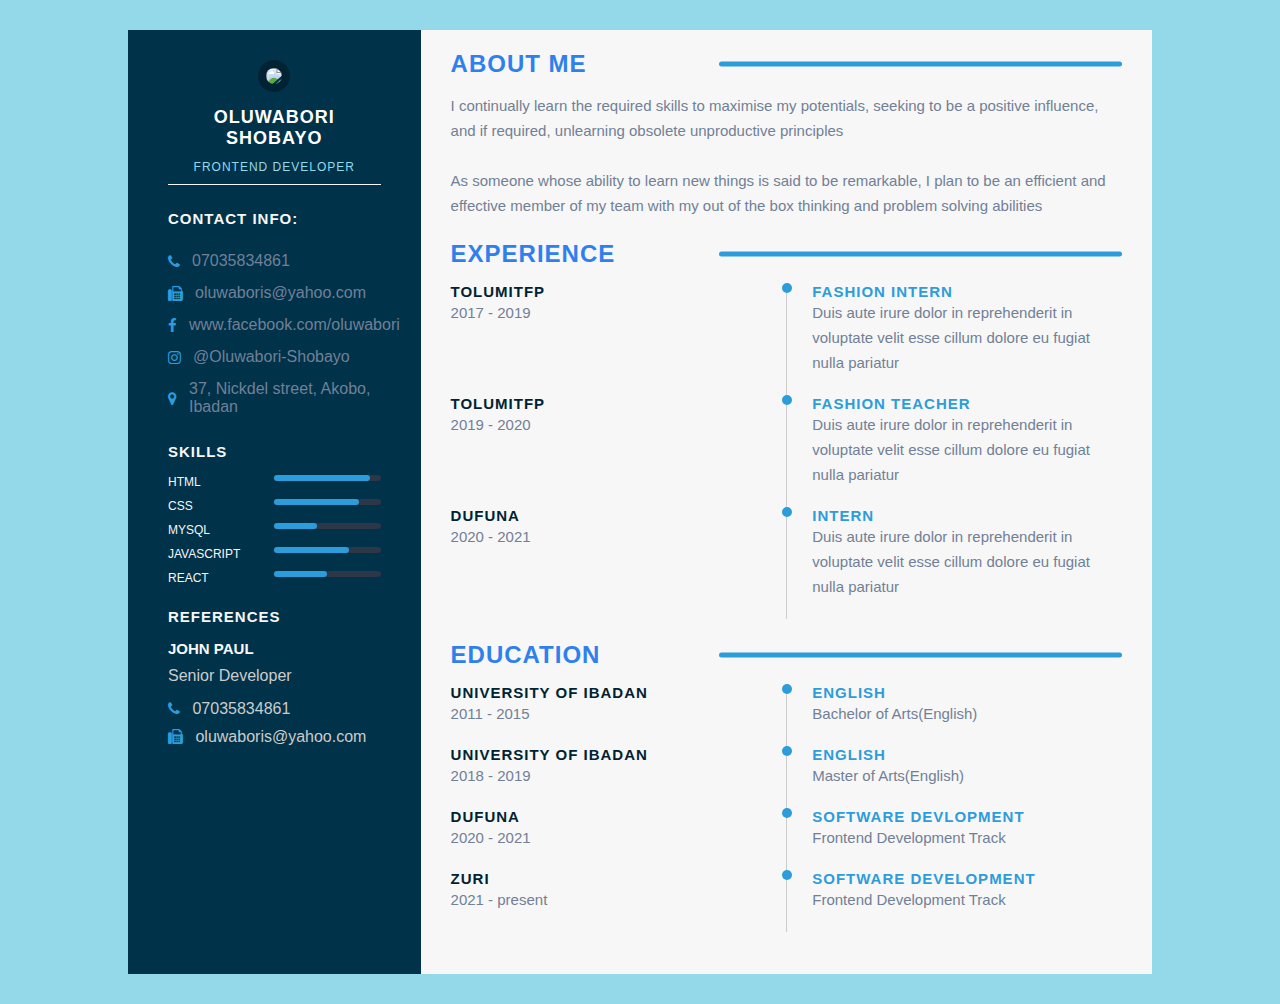
==== index.html @ 69882cad "hello" ====
<!DOCTYPE html>
<html>
<head>
    <meta charset="UTF-8">
    <meta name="viewport" content="width-device-width, initial-scale=1.0">
    <title>Resume</title>
    <link rel="stylesheet" type="text/css" href="resume.css">
    <link href="'https://fonts.googleapis.com/css2?family=Poppins:wght@100;300;400;600&display=swap" rel="stylesheet">
    <link rel="stylesheet" href="https://cdnjs.cloudflare.com/ajax/libs/font-awesome/4.7.0/css/font-awesome.min.css">
</head>
<body>
    <div class="container">
       <section class="left-section">
        <div class="left-content">
            <div class="personal-profile">
                <div class="image">
                    <img src="../zuri/picture.jpeg" id="pix" >
                </div>
                <h2 id="name">Oluwabori Shobayo</h2>
                <p id="role">Frontend Developer</p>
            </div>
            <div class="contact-info">
                <h3>Contact Info:</h3>
                  <ul>
                      <li>
                        <i class="fa fa-phone"></i>
                          07035834861
                      </li>
                      <li>
                        <i class="fa fa-fax" ></i>
                        oluwaboris@yahoo.com
                      </li>
                      <li>
                        <i class="fa fa-facebook" ></i>
                        www.facebook.com/oluwabori
                      </li>
                      <li>
                        <i class="fa fa-instagram"></i>
                        @Oluwabori-Shobayo
                      </li>
                      <li>
                        <i class="fa fa-map-marker"></i>
                        37, Nickdel street, Akobo, Ibadan
                      </li>
                  </ul>
            </div>
            <div class="skills">
                <h3>Skills</h3>
                <ul>
                    <li>
                        <p class="skill-type">HTML</p>
                        <div class="progress-bar">
                            <div class="progress html-progress"></div>
                        </div>
                    </li>
                    <li>
                        <p class="skill-type">CSS</p>
                        <div class="progress-bar">
                            <div class="progress css-progress"></div>
                        </div>
                    </li>
                    <li>
                        <p class="skill-type">mySQL</p>
                        <div class="progress-bar">
                            <div class="progress sql-progress"></div>
                        </div>
                    </li>
                    <li>
                        <p class="skill-type">Javascript</p>
                        <div class="progress-bar">
                            <div class="progress js-progress"></div>
                        </div>
                    </li>
                    <li>
                        <p class="skill-type">React</p>
                        <div class="progress-bar">
                            <div class="progress react-progress"></div>
                        </div>
                    </li>
                </ul>
            </div>
            <div class="references">
                <h3>References</h3>
                <h6>John Paul</h6>
                <p>Senior Developer</p>
                <ul>
                    <li>
                        <i class="fa fa-phone"></i>
                        07035834861
                    </li>
                    <li>
                        <i class="fa fa-fax" ></i>
                        oluwaboris@yahoo.com
                    </li>
                </ul>
            </div>
        </div>
       </section>
       <section class="right-section">
            <div class="main-content">
                <div class="about sect">
                    <h2 class="title">About Me</h2>
                    <p class="para">
                        I continually learn the required skills to maximise my potentials, 
                        seeking to be a positive influence, and if required, 
                        unlearning obsolete unproductive principles <br>
                        <br>
                        As someone whose ability to learn new things is said to be remarkable, 
                        I plan to be an efficient and effective member of my team with 
                        my out of the box thinking and problem solving abilities
                    </p>
             </div>
            <section class="experiences sect">
                <h2 class="title">Experience</h2>
                <div class="timeline">
                    <div class="left-tl-content">
                        <h5 class="tl-title">TolumiTfp</h5>
                        <p class="para">2017 - 2019</p>
                    </div>
                    <div class="right-content">
                        <div class="tl-content">
                            <h5 class="tl-title-2">Fashion Intern</h5>
                            <p class="para">
                                Duis aute irure dolor in reprehenderit in voluptate velit esse cillum 
                                dolore eu fugiat nulla pariatur
                            </p>
                        </div>
                    </div>
                </div>
                <div class="timeline">
                    <div class="left-tl-content">
                        <h5 class="tl-title">TolumiTfp</h5>
                        <p class="para">2019 - 2020</p>
                    </div>
                    <div class="right-content">
                        <div class="tl-content">
                            <h5 class="tl-title-2">Fashion Teacher</h5>
                            <p class="para">
                                Duis aute irure dolor in reprehenderit in voluptate velit esse cillum 
                                dolore eu fugiat nulla pariatur
                            </p>
                        </div>
                    </div>
                </div>
                <div class="timeline">
                    <div class="left-tl-content">
                        <h5 class="tl-title">Dufuna</h5>
                        <p class="para">2020 - 2021</p>
                    </div>
                    <div class="right-content">
                        <div class="tl-content">
                            <h5 class="tl-title-2">Intern</h5>
                            <p class="para">
                                Duis aute irure dolor in reprehenderit in voluptate velit esse cillum 
                                dolore eu fugiat nulla pariatur
                            </p>
                        </div>
                    </div>
                </div>
            </section>
            <section class="education sect">
                <h2 class="title">Education</h2>
                <div class="timeline">
                    <div class="left-tl-content">
                        <h5 class="tl-title">University of Ibadan</h5>
                        <p class="para">2011 - 2015</p>
                    </div>
                    <div class="right-content">
                        <div class="tl-content">
                            <h5 class="tl-title-2">English</h5>
                            <p class="para">
                                Bachelor of Arts(English)
                            </p>
                        </div>
                    </div>
                </div>
                <div class="timeline">
                    <div class="left-tl-content">
                        <h5 class="tl-title">University of Ibadan</h5>
                        <p class="para">2018 - 2019</p>
                    </div>
                    <div class="right-content">
                        <div class="tl-content">
                            <h5 class="tl-title-2">English</h5>
                            <p class="para">
                                Master of Arts(English)
                            </p>
                        </div>
                    </div>
                </div>
                <div class="timeline">
                    <div class="left-tl-content">
                        <h5 class="tl-title">Dufuna</h5>
                        <p class="para">2020 - 2021</p>
                    </div>
                    <div class="right-content">
                        <div class="tl-content">
                            <h5 class="tl-title-2">Software Devlopment</h5>
                            <p class="para">
                                Frontend Development Track
                            </p>
                        </div>
                    </div>
                </div>
                <div class="timeline">
                    <div class="left-tl-content">
                        <h5 class="tl-title">Zuri</h5>
                        <p class="para">2021 - present</p>
                    </div>
                    <div class="right-content">
                        <div class="tl-content">
                            <h5 class="tl-title-2">Software Development</h5>
                            <p class="para">
                               Frontend Development Track
                            </p>
                        </div>
                    </div>
                </div>
       </section>
    </div>
</body>
</html>
---- resume.css ----
*{
    margin: 0;
    padding: 0;
    box-sizing: border-box;
    font-family: 'Poppins', sans-serif;
    list-style: none;
}
body{
    background-color: #94D9EA;
    
}
.container{
    min-height: 100vh;
    width: 80%;
    margin: 30px auto;
    display: grid;
    grid-template-columns: repeat(7, 1fr);
}
.left-section{
    grid-column: span 2;
    height: 100%;
    background-color: #00324A;
}
.right-section{
    background-color: #f7f7f7;
    height: 100%;
    grid-column: span 5;
}
.left-content{
    padding: 30px 40px;
}
.personal-profile{
    width: 100%;
    border-bottom: 1px solid #f7f7f7;
}
.image{
    width: 100%;
    text-align: center;
}
.personal-profile img{
    width: 100%;
    border-radius: 50%;
    border: 8px solid #002334;
}
.personal-profile h2{
    font-size: 18px;
    color: white;
    text-align: center;
    text-transform: uppercase;
    letter-spacing: 1px;
    padding: 11px 0px;  
}
#role{
    font-size: 12px;
    color: #94D9EA;
    text-align: center;
    text-transform: uppercase;
    letter-spacing: 1px;
    padding-bottom: 10px;
}
.contact-info h3{
    font-size: 15px;
    text-transform: uppercase;
    letter-spacing: 1px;
    color:#f7f7f7;
    padding-top: 25px;
}
.contact-info ul{
    padding-top: 18px;
}
.contact-info li{
    padding: 7px 0;
    display: flex;
    align-items: center;
    color: #718096;
}
.contact-info li i{
    padding-right: 12px;
    font-size: 15px;
    color: #2D9CDB;
}
.skills h3{
    font-size: 15px;
    text-transform: uppercase;
    letter-spacing: 1px;
    color:#f7f7f7;
    padding-top: 20px;
}
.skills ul li{
    display: grid;
    grid-template-columns: repeat(2, 1fr);
   padding: 5px 0;
}
.skills ul{
    padding-top: 10px;
}
.progress-bar{
    width: 100%;
    height: 6px;
    background-color: #2D3748;
    position: relative;
    border-radius: 12px;
}
.progress{
    height: 100%;
    position: absolute;
    left: 0;
    background-color: #2D9CDB;
    border-radius: 12px;
}
.html-progress{
    width: 90%;
}
.css-progress{
    width: 80%;
}
.js-progress{
    width: 70%;
}
.react-progress{
    width: 50%;
}
.sql-progress{
    width: 40%;
}

.skill-type{
    text-transform: uppercase;
    color: #f7f7f7;
    font-size: 12px;
}
.references h3{
        font-size: 15px;
        text-transform: uppercase;
        letter-spacing: 1px;
        color:#f7f7f7;
        padding-top: 18px;
    }
.references h6{
    padding-top: 15px;
    font-size: 15px;
    text-transform: uppercase;
    color: #f7f7f7;
}
.references p{
    color: #ccc;
    padding: 10px 0;
}
.references li{
   color: #ccc;
   padding: 5px 0;
}
.references li i{
    padding-right: 8px;
    font-size: 15px;
    color: #2D9CDB;
}
.main-content{
    padding: 20px 30px;
}
.title{
    letter-spacing: 1px;
    text-transform: uppercase;
    color: #2F80ED;
    margin-bottom: 15px;
    position: relative;
}

.title::after{
    content: "";
    position: absolute;
    top: 50%;
    width: 60%;
    height: 5px;
    border-radius: 10px;
    background-color: #2D9CDB;
    right: 0;
    transform: translateY(-50%);
}
.para{
    line-height: 25px;
    color: #718096;
    font-size: 15px;
}
.sect{
    padding-bottom: 22px;
}
.timeline{
    display: grid;
    grid-template-columns: repeat(2, 1fr);
}
.tl-title{
    letter-spacing: 1px;
    font-size: 15px;
    color: #002333;
    text-transform: uppercase;
}
.tl-title-2{
    letter-spacing: 1px;
    font-size: 15px;
    color: #2D9CDB;
    text-transform: uppercase;
}
.tl-content{
    border-left: 1px solid #ccc;
    padding-left: 25px;
    position: relative;
    padding-bottom: 20px;
}
/* To create the pointer  */
.tl-title-2::before{
    content: "";
    position: absolute;
    width: 10px;
    height: 10px;
    background-color: #2D9CDB;
    border-radius: 50%;
    left: 0;
    transform: translateX(-50%);
}


/* Media queries */
@media screen and (max-width:825px) {
    .title::after{
        width: 40%;
    }
}
@media screen and (max-width:683px) {
    .title::after{
        width: 30%;
    }
}
@media screen and (max-width:780px) {
    .timeline{
        grid-template-columns: repeat(1, 1fr);
    }
}
@media screen and (max-width:780px) {
        .left-section{
            grid-column: span 3;
        }
    .right-section{
        grid-column: span 4;
    }
}
@media screen and (max-width:1000px) {
    .container{
        grid-template-columns: repeat(1, 1fr);
    }
    .personal-profile img{
        width: 40%;
    }
}
@media screen and (max-width:700px) {
    .personal-profile img{
        width: 50%;
    }
}
@media screen and (max-width:390px) {
    .name{
        font-size: 17px;
    }
}
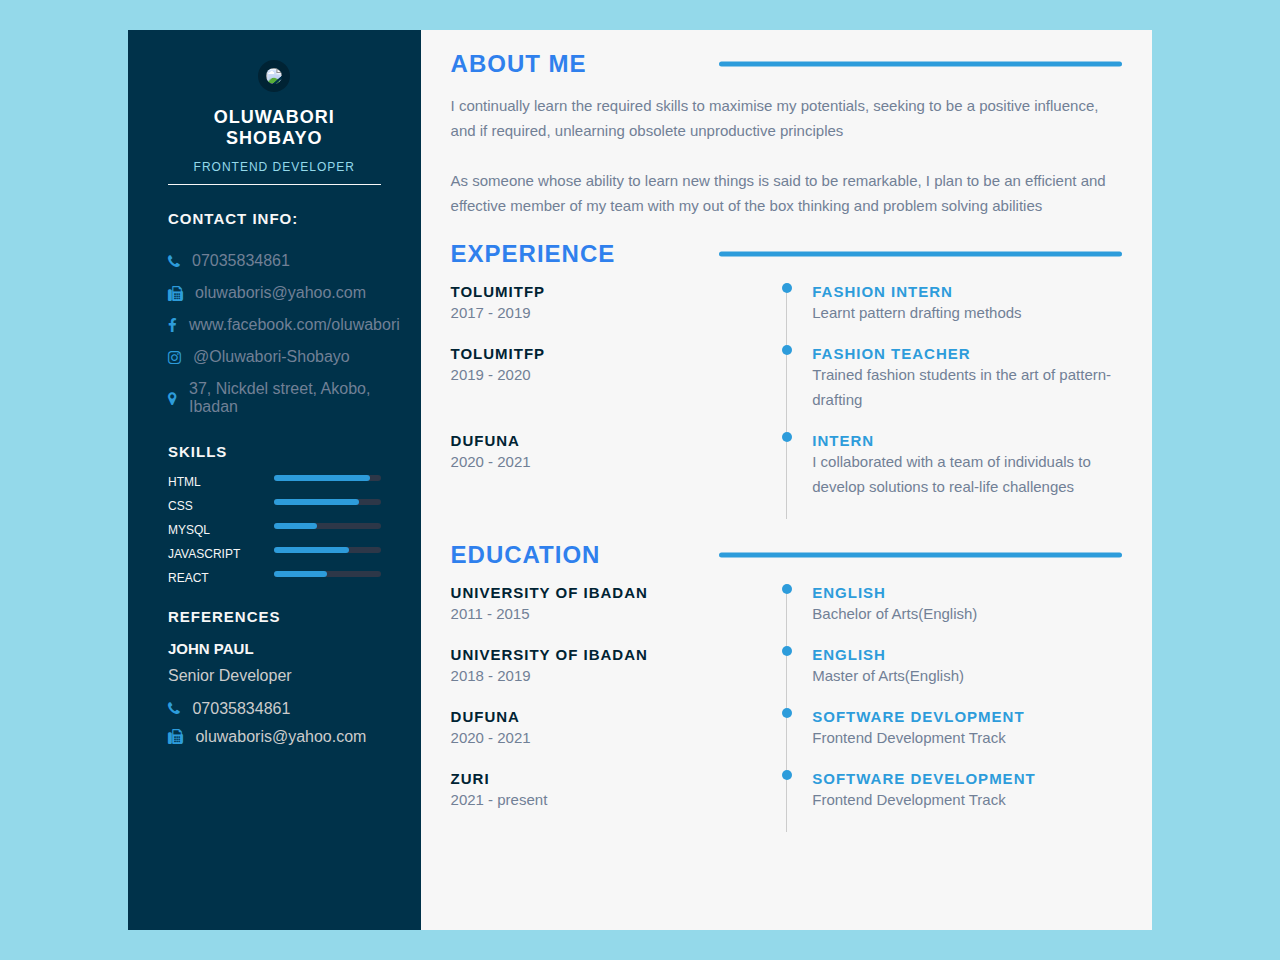
==== commit c27b7fff: "updated index file" ====
--- a/index.html
+++ b/index.html
@@ -121,8 +121,7 @@
                         <div class="tl-content">
                             <h5 class="tl-title-2">Fashion Intern</h5>
                             <p class="para">
-                                Duis aute irure dolor in reprehenderit in voluptate velit esse cillum 
-                                dolore eu fugiat nulla pariatur
+                               Learnt pattern drafting methods
                             </p>
                         </div>
                     </div>
@@ -136,8 +135,7 @@
                         <div class="tl-content">
                             <h5 class="tl-title-2">Fashion Teacher</h5>
                             <p class="para">
-                                Duis aute irure dolor in reprehenderit in voluptate velit esse cillum 
-                                dolore eu fugiat nulla pariatur
+                                Trained fashion students in the art of pattern-drafting
                             </p>
                         </div>
                     </div>
@@ -151,8 +149,8 @@
                         <div class="tl-content">
                             <h5 class="tl-title-2">Intern</h5>
                             <p class="para">
-                                Duis aute irure dolor in reprehenderit in voluptate velit esse cillum 
-                                dolore eu fugiat nulla pariatur
+                                I collaborated with a team of individuals
+                                 to develop solutions to real-life challenges
                             </p>
                         </div>
                     </div>
